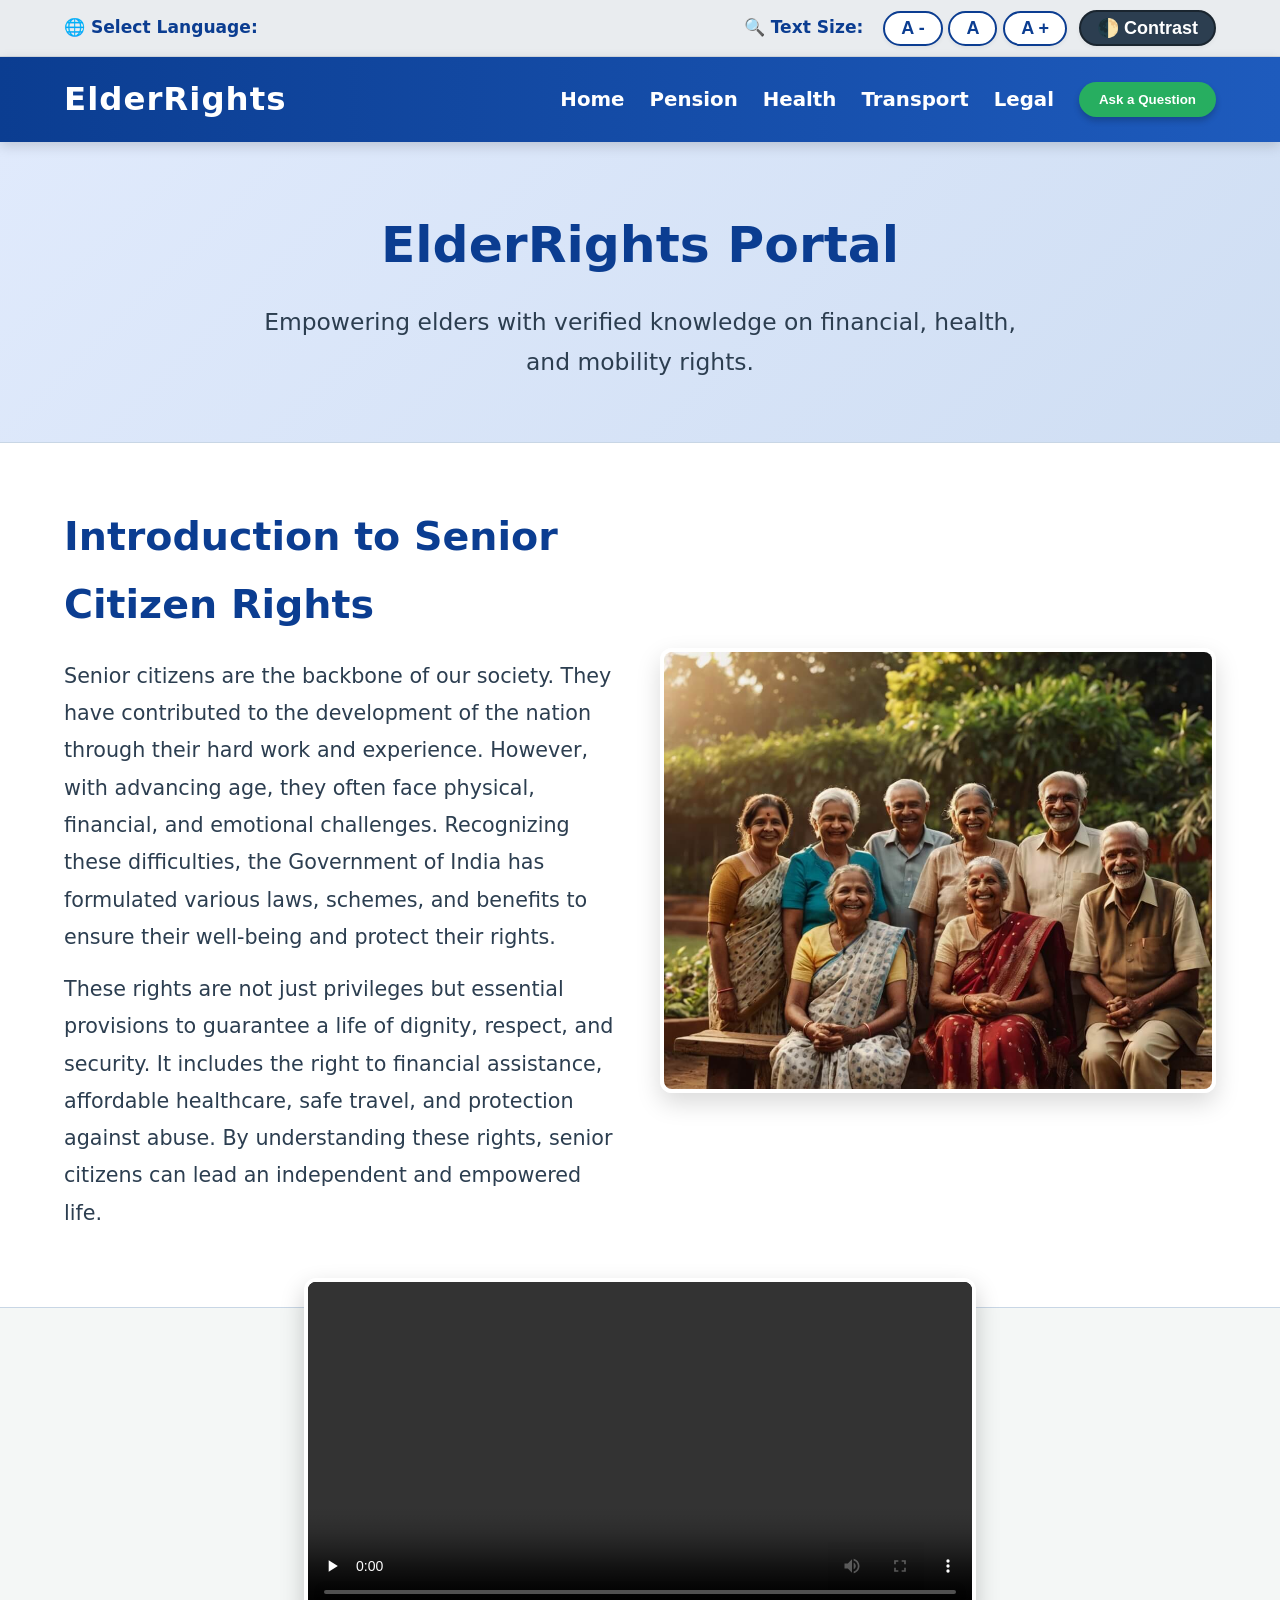
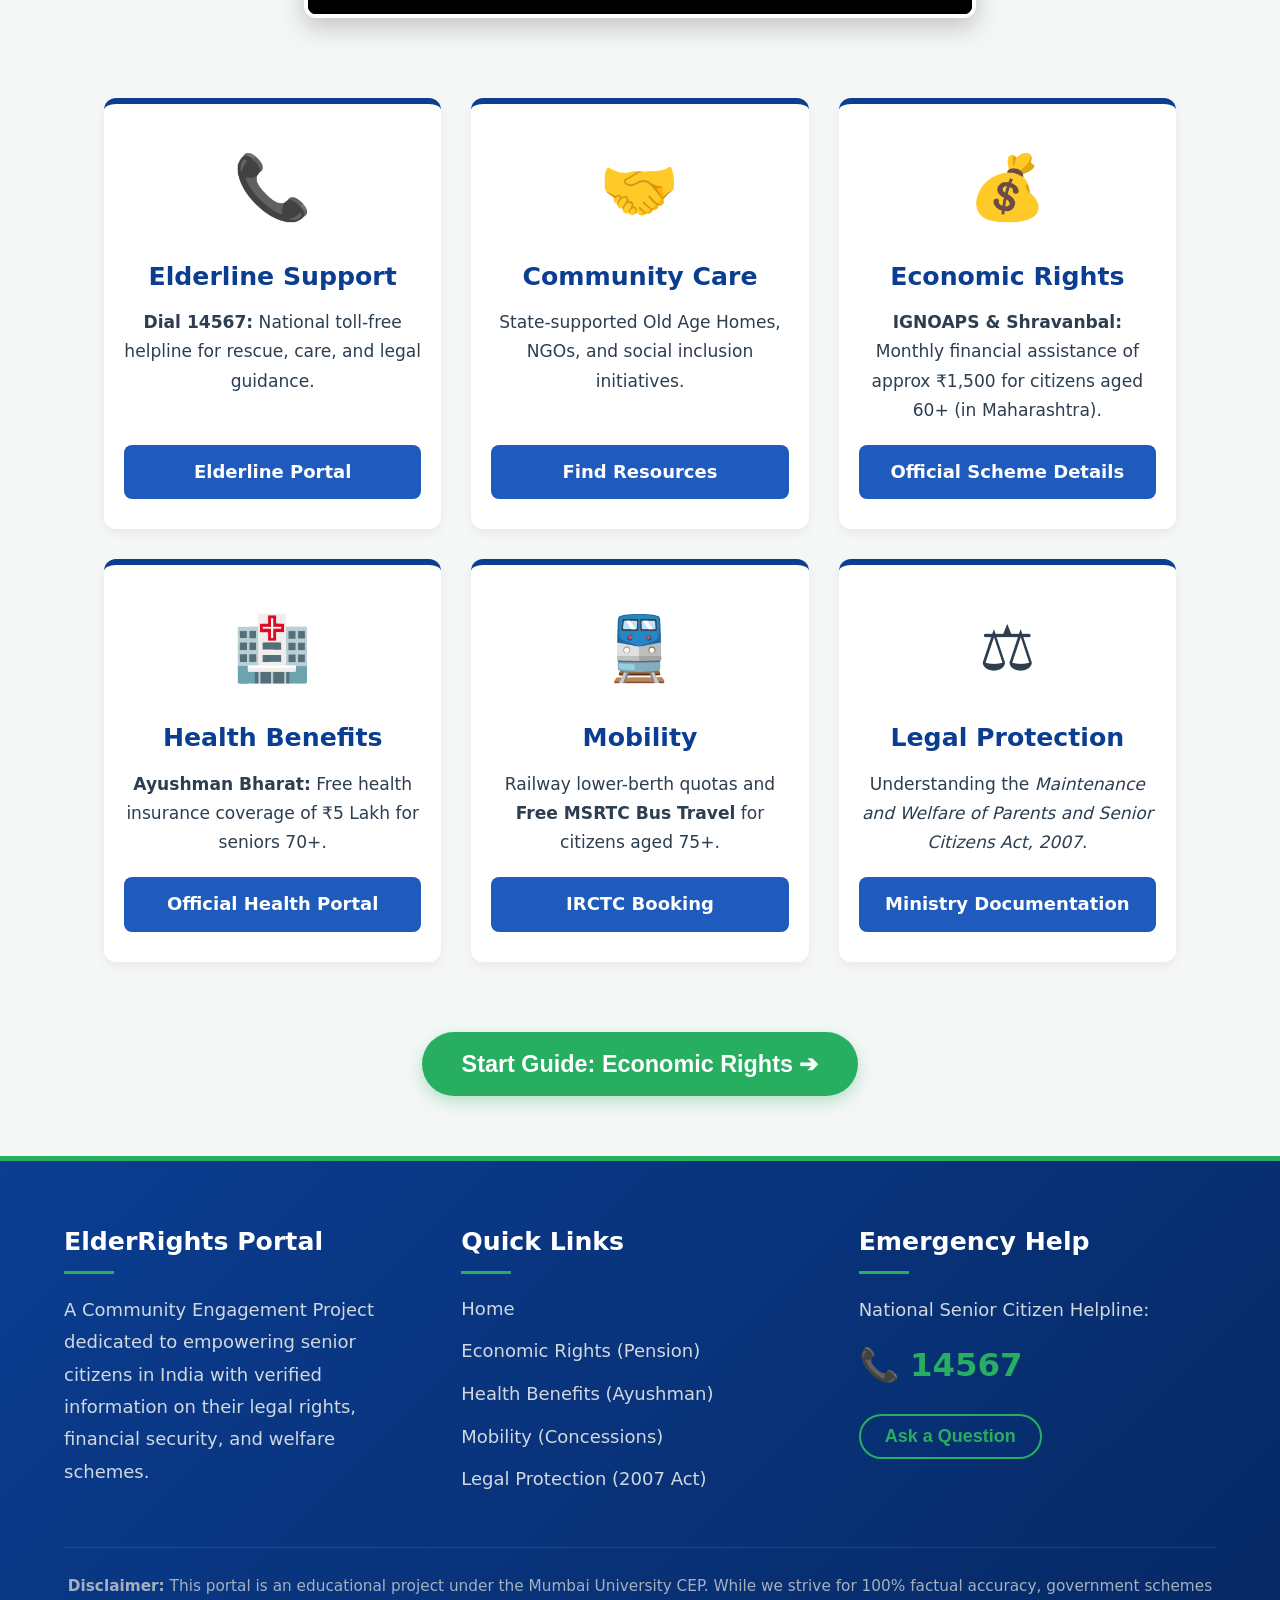
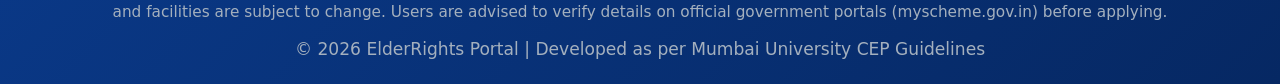
==== ElderRights_Final/index.html @ 1e06fb46 "Make the whole project netlify compatable and strategic" ====
<!doctype html>
<html lang="en">
  <head>
    <meta charset="UTF-8" />
    <meta name="viewport" content="width=device-width, initial-scale=1.0" />
    <meta http-equiv="X-UA-Compatible" content="ie=edge" />

    <title>Senior Citizen Rights Portal | Pension, Health & Mobility</title>
    <meta
      name="description"
      content="A comprehensive guide to senior citizen rights in India. Learn about IGNOAPS old age pensions, Ayushman Bharat medical benefits, and transport concessions."
    />
    <meta
      name="keywords"
      content="Senior Citizen Rights, Old Age Pension India, IGNOAPS, Ayushman Bharat seniors, Railway concession senior citizen, 2007 Maintenance Act"
    />
    <meta name="author" content="Community Engagement Project" />

    <link rel="preconnect" href="https://fonts.googleapis.com" />
    <link rel="preconnect" href="https://fonts.gstatic.com" crossorigin />
    <link
      href="https://fonts.googleapis.com/css2?family=Merriweather:wght@400;700&family=Poppins:wght@300;400;500;600;700&display=swap"
      rel="stylesheet"
    />

    <link rel="stylesheet" href="css/style.css" />
  </head>
  <body>
    <div class="utility-bar" aria-label="Accessibility Tools">
      <div class="utility-container">
        <div class="translate-wrapper">
          <span class="util-label">🌐 Select Language:</span>
          <div id="google_translate_element"></div>
        </div>

        <div class="accessibility-tools">
          <span class="util-label">🔍 Text Size:</span>
          <div class="zoom-buttons">
            <button
              class="btn-util"
              onclick="uiController.changeFontSize(-1)"
              aria-label="Zoom Out"
            >
              A -
            </button>
            <button
              class="btn-util"
              onclick="uiController.changeFontSize(0)"
              aria-label="Reset Zoom"
            >
              A
            </button>
            <button
              class="btn-util"
              onclick="uiController.changeFontSize(1)"
              aria-label="Zoom In"
            >
              A +
            </button>
          </div>
          <button
            class="btn-util btn-contrast"
            onclick="uiController.toggleHighContrast()"
            aria-label="Toggle High Contrast"
          >
            🌓 Contrast
          </button>
        </div>
      </div>
    </div>

    <nav class="main-nav">
      <div class="nav-logo">ElderRights</div>
      <ul class="nav-links">
        <li><a href="index.html">Home</a></li>
        <li><a href="pension.html">Pension</a></li>
        <li><a href="health.html">Health</a></li>
        <li><a href="transport.html">Transport</a></li>
        <li><a href="legal.html">Legal</a></li>
        <li>
          <button onclick="uiController.openModal()" class="btn-nav">
            Ask a Question
          </button>
        </li>
      </ul>
    </nav>

    <header class="hero-section">
      <div class="hero-content">
        <h1>ElderRights Portal</h1>
        <p>
          Empowering elders with verified knowledge on financial, health, and
          mobility rights.
        </p>
      </div>
    </header>

    <section class="intro-section" aria-label="Introduction">
      <div class="intro-container">
        <div class="intro-text">
          <h2>Introduction to Senior Citizen Rights</h2>
          <p>
            Senior citizens are the backbone of our society. They have
            contributed to the development of the nation through their hard work
            and experience. However, with advancing age, they often face
            physical, financial, and emotional challenges. Recognizing these
            difficulties, the Government of India has formulated various laws,
            schemes, and benefits to ensure their well-being and protect their
            rights.
          </p>
          <p>
            These rights are not just privileges but essential provisions to
            guarantee a life of dignity, respect, and security. It includes the
            right to financial assistance, affordable healthcare, safe travel,
            and protection against abuse. By understanding these rights, senior
            citizens can lead an independent and empowered life.
          </p>
        </div>
        <div class="intro-image">
          <img
            src="images/intro.jpg"
            alt="Senior Citizens Smiling"
            class="responsive-img"
          />
        </div>
      </div>
    </section>

    <section class="video-guide" aria-label="Video Introduction">
      <video class="video-player" width="100%" controls preload="none">
        <source src="videos/Senior_Citizen_s_Guide.mp4" type="video/mp4" />
        <p>
          Your browser does not support the video player.
          <a href="videos/Senior_Citizen_s_Guide.mp4" target="_blank"
            >Click here to view.</a
          >
        </p>
      </video>
    </section>

    <main class="grid-container" id="main-content">
      <article class="card module-helpline">
        <div class="card-icon">📞</div>
        <h2>Elderline Support</h2>
        <p>
          <strong>Dial 14567:</strong> National toll-free helpline for rescue,
          care, and legal guidance.
        </p>
        <a
          href="https://elderline.dosje.gov.in/"
          target="_blank"
          rel="noopener noreferrer"
          class="btn-external"
          >Elderline Portal</a
        >
      </article>

      <article class="card module-community">
        <div class="card-icon">🤝</div>
        <h2>Community Care</h2>
        <p>
          State-supported Old Age Homes, NGOs, and social inclusion initiatives.
        </p>
        <a
          href="https://socialjustice.gov.in/"
          target="_blank"
          rel="noopener noreferrer"
          class="btn-external"
          >Find Resources</a
        >
      </article>

      <article class="card module-pension">
        <div class="card-icon">💰</div>
        <h2>Economic Rights</h2>
        <p>
          <strong>IGNOAPS & Shravanbal:</strong> Monthly financial assistance of
          approx ₹1,500 for citizens aged 60+ (in Maharashtra).
        </p>
        <a
          href="https://www.myscheme.gov.in/schemes/ignoaps"
          target="_blank"
          rel="noopener noreferrer"
          class="btn-external"
          >Official Scheme Details</a
        >
      </article>

      <article class="card module-health">
        <div class="card-icon">🏥</div>
        <h2>Health Benefits</h2>
        <p>
          <strong>Ayushman Bharat:</strong> Free health insurance coverage of ₹5
          Lakh for seniors 70+.
        </p>
        <a
          href="https://www.myscheme.gov.in/schemes/ab-pmjay"
          target="_blank"
          rel="noopener noreferrer"
          class="btn-external"
          >Official Health Portal</a
        >
      </article>

      <article class="card module-transport">
        <div class="card-icon">🚆</div>
        <h2>Mobility</h2>
        <p>
          Railway lower-berth quotas and
          <strong>Free MSRTC Bus Travel</strong> for citizens aged 75+.
        </p>
        <a
          href="https://www.irctc.co.in/"
          target="_blank"
          rel="noopener noreferrer"
          class="btn-external"
          >IRCTC Booking</a
        >
      </article>

      <article class="card module-legal">
        <div class="card-icon">⚖️</div>
        <h2>Legal Protection</h2>
        <p>
          Understanding the
          <em
            >Maintenance and Welfare of Parents and Senior Citizens Act,
            2007</em
          >.
        </p>
        <a
          href="https://socialjustice.gov.in/common/76669"
          target="_blank"
          rel="noopener noreferrer"
          class="btn-external"
          >Ministry Documentation</a
        >
      </article>
    </main>

    <div class="page-flow-nav">
      <button class="btn-next" onclick="location.href = 'pension.html'">
        Start Guide: Economic Rights ➔
      </button>
    </div>

    <div id="feedbackModal" class="modal-overlay" aria-hidden="true">
      <div class="modal-content" style="text-align: center; padding: 40px 20px;">
        <span class="close-btn" onclick="uiController.closeModal()">&times;</span>
        
        <div style="font-size: 3rem; margin-bottom: 20px;">📝</div>
        <h2 style="color: var(--primary-color);">Community Survey & Feedback</h2>
        <p style="margin-bottom: 30px; font-size: 1.1rem; color: #555;">
            To better understand the needs of our elders, we have created an official community survey. 
            Please click the button below to share your thoughts or ask a question.
        </p>
        
        <a href="https://docs.google.com/forms/d/e/1FAIpQLSer8U01h0qXJmCHxvYrnHSfbm_OJPnxm2AyUxXi0PW23bNjOA/viewform?usp=publish-editor" target="_blank" rel="noopener noreferrer" class="btn-next" style="display: inline-block; text-decoration: none; box-shadow: 0 8px 20px rgba(39, 174, 96, 0.4);">
            Open Official Survey Form ➔
        </a>
        
        <p style="margin-top: 25px; font-size: 0.9rem; color: #888;">
            <em>Note: This secure form will open safely in a new tab.</em>
        </p>
      </div>
    </div>

    <footer class="site-footer">
      <div class="footer-content">
        <div class="footer-section about">
          <h3>ElderRights Portal</h3>
          <p>
            A Community Engagement Project dedicated to empowering senior
            citizens in India with verified information on their legal rights,
            financial security, and welfare schemes.
          </p>
        </div>

        <div class="footer-section links">
          <h3>Quick Links</h3>
          <ul>
            <li><a href="index.html">Home</a></li>
            <li><a href="pension.html">Economic Rights (Pension)</a></li>
            <li><a href="health.html">Health Benefits (Ayushman)</a></li>
            <li><a href="transport.html">Mobility (Concessions)</a></li>
            <li><a href="legal.html">Legal Protection (2007 Act)</a></li>
          </ul>
        </div>

        <div class="footer-section contact">
          <h3>Emergency Help</h3>
          <p>
            National Senior Citizen Helpline:<br />
            <strong
              ><a
                href="tel:14567"
                class="helpline-link"
                aria-label="Call National Helpline 14567"
                >📞 14567</a
              ></strong
            >
          </p>
          <button onclick="uiController.openModal()" class="btn-footer-nav">
            Ask a Question
          </button>
        </div>
      </div>

      <div class="footer-bottom">
        <p style="font-size: 0.85rem; margin-bottom: 10px; color: #a4b0be">
          <strong>Disclaimer:</strong> This portal is an educational project
          under the Mumbai University CEP. While we strive for 100% factual
          accuracy, government schemes and facilities are subject to change.
          Users are advised to verify details on official government portals
          (myscheme.gov.in) before applying.
        </p>
        <p>
          &copy; 2026 ElderRights Portal | Developed as per Mumbai University
          CEP Guidelines
        </p>
      </div>
    </footer>

    <script type="text/javascript">
      function googleTranslateElementInit() {
        new google.translate.TranslateElement(
          {
            pageLanguage: "en",
            includedLanguages:
              "en,hi,bn,te,mr,ta,ur,gu,kn,ml,pa,as,or,sa,mai,sd,ne,doi,gom,mni",
            layout: google.translate.TranslateElement.InlineLayout.SIMPLE,
          },
          "google_translate_element",
        );
      }
    </script>
    <script
      type="text/javascript"
      src="https://translate.google.com/translate_a/element.js?cb=googleTranslateElementInit"
      defer
    ></script>

    <script src="js/script.js"></script>
  </body>
</html>
---- ElderRights_Final/css/style.css ----
/* =====================================================================
   1. CSS VARIABLES (Premium & Accessible Theme)
   ===================================================================== */
:root {
    --primary-color: #0b3d91; /* Richer, deeper Navy Blue for a grand feel */
    --primary-light: #1e5bbd; /* Lighter accent for gradients */
    --secondary-color: #f4f7f6; /* Soft cream/gray background to reduce eye strain */
    --text-color: #2c3e50;
    --card-bg: #ffffff;
    --btn-bg: #27ae60; /* Premium vibrant green */
    --btn-text: #ffffff;
    --border-radius: 12px; /* Softer, friendlier corners */
    --base-font-size: 18px; 
    --transition-speed: 0.3s;
}

/* High Contrast Mode Variables */
[data-theme="high-contrast"] {
    --primary-color: #000000;
    --primary-light: #222222;
    --secondary-color: #000000;
    --text-color: #ffff00;
    --card-bg: #111111;
    --btn-bg: #ffff00;
    --btn-text: #000000;
}




/* =====================================================================
   STRICT HIGH CONTRAST MODE OVERRIDES (Bug-Free)
   ===================================================================== */
[data-theme="high-contrast"] {
    --primary-color: #000000 !important;
    --primary-light: #111111 !important;
    --secondary-color: #000000 !important;
    --text-color: #ffff00 !important; /* Pure Yellow */
    --card-bg: #111111 !important;
    --btn-bg: #ffff00 !important; /* Pure Yellow Background for Buttons */
    --btn-text: #000000 !important; /* Pure Black Text for Buttons */
}

/* 1. Force the main body and layout containers to Black */
[data-theme="high-contrast"] body,
[data-theme="high-contrast"] .site-footer,
[data-theme="high-contrast"] .main-nav,
[data-theme="high-contrast"] .hero-section,
[data-theme="high-contrast"] .utility-bar,
[data-theme="high-contrast"] .card,
[data-theme="high-contrast"] .modal-content {
    background: #000000 !important;
    background-color: #000000 !important;
    border-color: var(--text-color) !important;
}

/* 2. Intelligently target text elements to turn Yellow (Without touching buttons) */
[data-theme="high-contrast"] h1,
[data-theme="high-contrast"] h2,
[data-theme="high-contrast"] h3,
[data-theme="high-contrast"] p,
[data-theme="high-contrast"] li,
[data-theme="high-contrast"] span:not(.close-btn),
[data-theme="high-contrast"] label,
[data-theme="high-contrast"] .nav-logo,
[data-theme="high-contrast"] a:not([class*="btn"]) {
    color: var(--text-color) !important;
}

/* 3. Force inputs and forms to comply */
[data-theme="high-contrast"] input,
[data-theme="high-contrast"] select,
[data-theme="high-contrast"] textarea {
    background-color: #000000 !important;
    color: var(--text-color) !important;
    border: 1px solid var(--text-color) !important;
}

/* 4. PROTECT THE BRIGHT SIDE: Buttons must be Yellow with BLACK text */
[data-theme="high-contrast"] button,
[data-theme="high-contrast"] .btn-external,
[data-theme="high-contrast"] .btn-submit,
[data-theme="high-contrast"] .btn-next,
[data-theme="high-contrast"] .btn-nav,
[data-theme="high-contrast"] .btn-util,
[data-theme="high-contrast"] .btn-footer-nav {
    background: var(--btn-bg) !important;
    background-color: var(--btn-bg) !important;
    color: var(--btn-text) !important; /* Forces Black Text */
    border: 2px solid var(--btn-bg) !important;
    font-weight: 900 !important;
}

/* 5. Ultimate safeguard: Any text sitting inside a button is forced to Black */
[data-theme="high-contrast"] button *,
[data-theme="high-contrast"] [class*="btn"] * {
    color: var(--btn-text) !important;
}

/* =====================================================================
   2. GLOBAL RESET & TYPOGRAPHY
   ===================================================================== */
* {
    margin: 0;
    padding: 0;
    box-sizing: border-box;
}

html {
    scroll-behavior: smooth; /* Smooth scrolling for anchor links */
}

body {
    font-family: 'Segoe UI', system-ui, -apple-system, sans-serif;
    font-size: var(--base-font-size);
    background-color: var(--secondary-color);
    color: var(--text-color);
    line-height: 1.7;
    transition: background-color var(--transition-speed), color var(--transition-speed);
}

/* =====================================================================
   3. UTILITY & ACCESSIBILITY BAR
   ===================================================================== */
.utility-bar {
    background-color: #e9ecef;
    border-bottom: 1px solid #d1d8e0;
    padding: 10px 5%;
}

.utility-container {
    max-width: 1200px;
    margin: 0 auto;
    display: flex;
    justify-content: space-between;
    align-items: center;
    flex-wrap: wrap;
    gap: 15px;
}

.util-label {
    font-size: 0.95rem;
    font-weight: 600;
    color: var(--primary-color);
    margin-right: 8px;
}

.translate-wrapper, .accessibility-tools {
    display: flex;
    align-items: center;
    gap: 12px;
}

/* Beautiful Pill Buttons */
.btn-util {
    background: white;
    border: 2px solid var(--primary-color);
    color: var(--primary-color);
    padding: 5px 16px;
    border-radius: 50px; 
    cursor: pointer;
    font-weight: 700;
    font-size: 1rem;
    transition: all var(--transition-speed) ease;
    box-shadow: 0 2px 4px rgba(0,0,0,0.05);
}

.btn-util:hover {
    background-color: var(--primary-color);
    color: white;
    transform: translateY(-2px);
    box-shadow: 0 4px 8px rgba(0,0,0,0.15);
}

.btn-contrast {
    background-color: #2c3e50;
    color: #fff;
    border-color: #1a252f;
}

.btn-contrast:hover { background-color: #000; }

/* Google Translate UI Fix */
#google_translate_element select {
    padding: 5px;
    border-radius: 6px;
    border: 1px solid var(--primary-color);
    font-size: 0.9rem;
    outline: none;
}

/* =====================================================================
   4. NAVIGATION BAR (Grand & Sticky)
   ===================================================================== */
.main-nav {
    background: linear-gradient(90deg, var(--primary-color) 0%, var(--primary-light) 100%);
    color: white;
    display: flex;
    justify-content: space-between;
    align-items: center;
    padding: 15px 5%;
    position: sticky;
    top: 0;
    z-index: 100;
    box-shadow: 0 4px 12px rgba(0,0,0,0.15);
}

.nav-logo { 
    font-size: 1.8rem; 
    font-weight: 800; 
    letter-spacing: 1px;
}

.nav-links { 
    list-style: none; 
    display: flex; 
    gap: 25px; 
    align-items: center; 
}

.nav-links a { 
    color: white; 
    text-decoration: none; 
    font-weight: 600; 
    font-size: 1.1rem; 
    transition: opacity var(--transition-speed);
}

.nav-links a:hover { opacity: 0.8; }

.btn-nav {
    background-color: var(--btn-bg);
    color: var(--btn-text);
    border: none;
    padding: 10px 20px;
    border-radius: 50px;
    cursor: pointer;
    font-weight: bold;
    box-shadow: 0 4px 6px rgba(0,0,0,0.2);
    transition: transform var(--transition-speed);
}

.btn-nav:hover { transform: scale(1.05); }

/* =====================================================================
   5. HERO SECTION (The "Grand" Welcome)
   ===================================================================== */
.hero-section {
    background: linear-gradient(135deg, #e0eafc 0%, #cfdef3 100%);
    padding: 60px 5%;
    text-align: center;
    border-bottom: 1px solid #c8d6e5;
}

[data-theme="high-contrast"] .hero-section {
    background: #000;
    border-bottom: 2px solid #fff;
}

.hero-content h1 {
    font-size: 2.8rem;
    color: var(--primary-color);
    margin-bottom: 15px;
    font-weight: 800;
}

.hero-content p {
    font-size: 1.3rem;
    max-width: 800px;
    margin: 0 auto;
    color: var(--text-color);
}

/* =====================================================================
   6. GRID LAYOUT & BEAUTIFUL CARDS
   ===================================================================== */
.grid-container {
    display: grid;
    /* Forces exactly 3 equal columns on large screens for perfect 6-card symmetry */
    grid-template-columns: repeat(3, 1fr); 
    gap: 30px;
    padding: 50px 5%;
    max-width: 1200px;
    margin: 0 auto;
}

.card {
    background: var(--card-bg);
    border-radius: var(--border-radius);
    padding: 30px 20px;
    text-align: center;
    box-shadow: 0 4px 10px rgba(0,0,0,0.06);
    border-top: 6px solid var(--primary-color);
    transition: transform var(--transition-speed) ease, box-shadow var(--transition-speed) ease;
    display: flex;
    flex-direction: column;
    justify-content: space-between;
    height: 100%;
}

.card:hover {
    transform: translateY(-8px);
    box-shadow: 0 12px 20px rgba(0,0,0,0.12);
}

.card-icon { font-size: 3.5rem; margin-bottom: 15px; }
.card h2 { margin-bottom: 10px; font-size: 1.4rem; color: var(--primary-color); }
.card p { margin-bottom: 20px; flex-grow: 1; font-size: 0.95rem; }

.btn-external {
    display: inline-block;
    padding: 12px 20px;
    background-color: var(--primary-light);
    color: var(--btn-text); /* Now inherits properly for dark mode */
    text-decoration: none;
    border-radius: 8px;
    font-weight: bold;
    transition: background-color var(--transition-speed);
    width: 100%;
}

.btn-external:hover { background-color: var(--primary-color); }
/* =====================================================================
   7. MEDIA SECTION & PAGE FLOW
   ===================================================================== */
.video-guide {
    max-width: 800px;
    margin: -30px auto 20px auto; /* Pulls video slightly into hero section */
    padding: 0 5%;
    position: relative;
    z-index: 10;
}

.video-player {
    width: 100%;
    border-radius: var(--border-radius);
    box-shadow: 0 10px 25px rgba(0,0,0,0.2);
    background: #000;
    border: 4px solid white;
}

.page-flow-nav { text-align: center; margin: 20px 0 60px 0; }

.btn-next {
    background-color: var(--btn-bg);
    color: white;
    font-size: 1.3rem;
    font-weight: 800;
    padding: 18px 40px;
    border: none;
    border-radius: 50px;
    cursor: pointer;
    box-shadow: 0 6px 15px rgba(39, 174, 96, 0.3);
    transition: all var(--transition-speed);
}

.btn-next:hover {
    transform: translateY(-3px) scale(1.02);
    box-shadow: 0 10px 20px rgba(39, 174, 96, 0.4);
}

/* =====================================================================
   8. MODAL (POPUP FORM)
   ===================================================================== */
.modal-overlay {
    display: none; 
    position: fixed;
    top: 0; left: 0; width: 100%; height: 100%;
    background-color: rgba(0,0,0,0.6);
    -webkit-backdrop-filter: blur(4px); /* Premium glass effect - Safari support */
    backdrop-filter: blur(4px); /* Premium glass effect */
    z-index: 1000;
    justify-content: center;
    align-items: center;
}

.modal-content {
    background-color: var(--card-bg);
    padding: 40px;
    border-radius: var(--border-radius);
    width: 90%;
    max-width: 500px;
    position: relative;
    box-shadow: 0 20px 40px rgba(0,0,0,0.3);
    border: 1px solid rgba(0,0,0,0.1);
}

.modal-content h2 { margin-bottom: 20px; color: var(--primary-color); }

.close-btn {
    position: absolute;
    top: 15px; right: 25px;
    font-size: 2.5rem;
    cursor: pointer;
    color: #e74c3c;
    line-height: 1;
    transition: transform 0.2s;
}

.close-btn:hover { transform: scale(1.2); }

form { display: flex; flex-direction: column; gap: 15px; }
label { font-weight: bold; color: var(--text-color); }

input, select, textarea {
    padding: 12px;
    font-size: 1rem;
    border: 1px solid #bdc3c7;
    border-radius: 8px;
    width: 100%;
    transition: border-color var(--transition-speed);
    font-family: inherit;
}

input:focus, select:focus, textarea:focus {
    border-color: var(--primary-color);
    outline: none;
    box-shadow: 0 0 0 3px rgba(11, 61, 145, 0.1);
}

.btn-submit {
    background-color: var(--primary-color);
    color: #fff;
    padding: 14px;
    border: none;
    border-radius: 8px;
    font-size: 1.1rem;
    font-weight: bold;
    cursor: pointer;
    transition: background-color var(--transition-speed);
}

.btn-submit:hover { background-color: var(--primary-light); }

#formStatus { margin-top: 15px; font-weight: bold; text-align: center; }
.status-success { color: #27ae60; }
.status-error { color: #e74c3c; }

/* =====================================================================
   9. DEEP MOBILE RESPONSIVENESS (All Screen Sizes)
   ===================================================================== */
/* Standard Tablets */
@media (max-width: 1024px) {
    .grid-container {
        grid-template-columns: repeat(2, 1fr); /* 2 columns for tablets */
    }
}

@media (max-width: 768px) {
    /* Sleek Mobile Utility Bar */
    .utility-container { 
        flex-direction: column; 
        gap: 12px; 
    }
    .translate-wrapper, .accessibility-tools { 
        width: 100%; 
        justify-content: center; 
    }
    
    .main-nav { flex-direction: column; gap: 15px; }
    .nav-links { flex-wrap: wrap; justify-content: center; gap: 15px; }
    
    .hero-content h1 { font-size: 2.2rem; }
    .hero-content p { font-size: 1.1rem; }
    .video-guide { margin-top: 20px; }
    .btn-next { width: 100%; }
}

/* Old, Small Phones (e.g., iPhone SE) */
@media (max-width: 600px) {
    .grid-container {
        grid-template-columns: 1fr; /* 1 column for phones */
        padding: 30px 5%;
        gap: 20px;
    }

    /* THE UTILITY BAR FIX: Hides text, keeps buttons horizontal */
    .util-label { display: none; } /* Removes clutter! */
    
    .accessibility-tools { 
        flex-direction: row; /* Forces them to stay side-by-side */
        justify-content: center;
        flex-wrap: wrap;
        gap: 10px;
    }

    .zoom-buttons {
        display: flex;
        gap: 8px;
    }

    .btn-util {
        padding: 8px 16px; /* Larger tap targets for fingers */
        font-size: 0.95rem; 
    }

    .nav-logo { font-size: 1.5rem; }
    .nav-links a { font-size: 1rem; }
    
    .hero-content h1 { font-size: 1.8rem; }
    .card { padding: 20px 15px; }
    .card-icon { font-size: 2.8rem; }
    .card h2 { font-size: 1.25rem; }
    
    .btn-next { font-size: 1.1rem; padding: 15px 20px; }
    .site-footer { padding: 30px 5% 15px; }
    .helpline-link { font-size: 1.5rem; }
}
/* =====================================================================
   10. GRAND FOOTER
   ===================================================================== */
.site-footer {
    background: linear-gradient(135deg, var(--primary-color) 0%, #062863 100%);
    color: #ffffff;
    padding: 60px 5% 20px;
    margin-top: 60px;
    border-top: 5px solid var(--btn-bg); /* Premium green accent line */
}

[data-theme="high-contrast"] .site-footer {
    background: #000000;
    border-top: 5px solid #ffff00;
}

.footer-content {
    max-width: 1200px;
    margin: 0 auto;
    display: grid;
    grid-template-columns: repeat(auto-fit, minmax(250px, 1fr));
    gap: 40px;
    margin-bottom: 40px;
}

.footer-section h3 {
    color: #ffffff;
    font-size: 1.4rem;
    margin-bottom: 20px;
    position: relative;
    padding-bottom: 10px;
}

/* Beautiful underline effect for footer headings */
.footer-section h3::after {
    content: '';
    position: absolute;
    left: 0;
    bottom: 0;
    width: 50px;
    height: 3px;
    background-color: var(--btn-bg);
}

.footer-section p {
    color: #d1d8e0;
    line-height: 1.8;
}

.footer-section.links ul {
    list-style: none;
}

.footer-section.links li {
    margin-bottom: 12px;
}

.footer-section.links a {
    color: #d1d8e0;
    text-decoration: none;
    transition: color var(--transition-speed), padding-left var(--transition-speed);
    display: inline-block;
}

/* Elegant slide-right effect on hover */
.footer-section.links a:hover {
    color: var(--btn-bg);
    padding-left: 8px; 
}

.helpline-link {
    color: var(--btn-bg);
    font-size: 1.8rem;
    text-decoration: none;
    display: inline-block;
    margin-top: 10px;
    transition: transform var(--transition-speed);
}

.helpline-link:hover {
    transform: scale(1.1);
}

.btn-footer-nav {
    background-color: transparent;
    color: var(--btn-bg);
    border: 2px solid var(--btn-bg);
    padding: 10px 24px;
    border-radius: 50px;
    cursor: pointer;
    font-weight: bold;
    font-size: 1rem;
    margin-top: 20px;
    transition: all var(--transition-speed);
}

.btn-footer-nav:hover {
    background-color: var(--btn-bg);
    color: #ffffff;
    box-shadow: 0 4px 10px rgba(39, 174, 96, 0.4);
}

.footer-bottom {
    text-align: center;
    padding-top: 25px;
    border-top: 1px solid rgba(255, 255, 255, 0.1);
    color: #a4b0be;
    font-size: 0.95rem;
}

/* Mobile adjustments for the footer */
@media (max-width: 768px) {
    .site-footer {
        padding: 40px 5% 20px;
    }
    .footer-section {
        text-align: center;
    }
    .footer-section h3::after {
        left: 50%;
        transform: translateX(-50%);
    }
    .footer-section.links a:hover {
        padding-left: 0;
        transform: scale(1.05); /* Change slide to scale for mobile touch */
    }
}

/* =====================================================================
   11. SYSTEM BUG FIXES & OVERRIDES
   ===================================================================== */

/* FIX: Prevent Google Translate from pushing the website down */
body {
    top: 0 !important;
}

/* FIX: Hide the ugly Google Translate top bar frame completely */
.skiptranslate iframe {
    display: none !important;
    visibility: hidden !important;
}

/* FIX: Hide the "Powered by Google" text to keep the utility bar clean */
.goog-logo-link {
    display: none !important;
}
.goog-te-gadget {
    color: transparent !important;
    font-size: 0px !important;
}

/* FIX: Ensure the dropdown text matches your website theme */
.goog-te-gadget .goog-te-combo {
    color: var(--primary-color) !important;
    font-family: inherit !important;
    font-weight: bold;
    font-size: 14px !important;
    margin: 0;
    padding: 5px;
    border-radius: 6px;
    border: 2px solid var(--primary-color);
}

/* High Contrast override for the translate dropdown */
[data-theme="high-contrast"] .goog-te-gadget .goog-te-combo {
    background-color: #000 !important;
    color: #ff0 !important;
    border: 2px solid #ff0 !important;
}

/* =====================================================================
   12. INNER PAGE STYLES (Article Layouts)
   ===================================================================== */
.page-header {
    background: linear-gradient(135deg, var(--primary-color) 0%, #0a2d6b 100%);
    color: white;
    padding: 60px 5%;
    text-align: center;
    border-bottom: 5px solid var(--btn-bg);
}

.page-header h1 {
    font-size: 2.5rem;
    margin-bottom: 10px;
}

.article-container {
    max-width: 1000px;
    margin: 40px auto;
    padding: 0 5%;
    display: flex;
    flex-direction: column;
    gap: 30px;
}

.article-card {
    background: var(--card-bg);
    border-radius: var(--border-radius);
    padding: 40px;
    box-shadow: 0 4px 15px rgba(0,0,0,0.05);
    border-left: 6px solid var(--primary-color);
}

.article-card h2 {
    color: var(--primary-color);
    font-size: 1.8rem;
    margin-bottom: 20px;
    border-bottom: 2px solid #eee;
    padding-bottom: 10px;
}

.article-card p {
    font-size: 1.1rem;
    margin-bottom: 15px;
}

.article-list {
    list-style-type: none;
    padding-left: 0;
}

.article-list li {
    font-size: 1.1rem;
    margin-bottom: 15px;
    padding-left: 30px;
    position: relative;
}

.article-list li::before {
    content: '✅';
    position: absolute;
    left: 0;
    top: 0;
}

.document-list li::before {
    content: '📄';
}

/* Ensure High Contrast overrides apply to the new inner page elements */
[data-theme="high-contrast"] .page-header { background: #000 !important; border-bottom: 5px solid #ff0 !important; }
[data-theme="high-contrast"] .article-card { background: #111 !important; border-color: #ff0 !important; }
[data-theme="high-contrast"] .article-card h2 { border-color: #333 !important; }


/* =====================================================================
   13. INTRODUCTION & IMAGE STYLING
   ===================================================================== */
.intro-section {
    background: var(--card-bg);
    padding: 60px 5%;
    border-bottom: 1px solid #c8d6e5;
}

/* High Contrast Override for Intro Section */
[data-theme="high-contrast"] .intro-section {
    background: #000 !important;
    border-bottom: 2px solid #ff0 !important;
}

.intro-container {
    max-width: 1200px;
    margin: 0 auto;
    display: flex;
    align-items: center;
    gap: 40px;
}

.intro-text { flex: 1; }

.intro-text h2 {
    color: var(--primary-color);
    font-size: 2.2rem;
    margin-bottom: 20px;
}

.intro-text p {
    font-size: 1.15rem;
    margin-bottom: 15px;
    line-height: 1.8;
}

.intro-image {
    flex: 1;
    text-align: center;
}

/* Global Image Styling - Keeps them beautiful and responsive */
.responsive-img {
    max-width: 100%;
    height: auto;
    border-radius: var(--border-radius);
    box-shadow: 0 10px 25px rgba(0,0,0,0.15);
    border: 4px solid var(--card-bg);
    object-fit: cover;
}

[data-theme="high-contrast"] .responsive-img {
    border-color: var(--text-color) !important;
}

/* Mobile responsive for intro */
@media (max-width: 768px) {
    .intro-container {
        flex-direction: column-reverse; /* Puts image above text on phones */
    }
}

/* =====================================================================
   14. MINIMALIST AUTOMATIC SLIDESHOW (Geo-Tag Safe)
   ===================================================================== */
.community-slideshow-section {
    padding: 60px 0;
    background-color: var(--secondary-color);
    text-align: center;
    border-top: 2px solid #e1e8ed;
}

.community-slideshow-section .gallery-header h2 {
    color: var(--primary-color);
    font-size: 2.2rem;
    margin-bottom: 30px;
}

.slideshow-container {
    max-width: 800px; /* Keeps it minimal and focused */
    margin: 0 auto;
    position: relative;
    border-radius: var(--border-radius);
    overflow: hidden;
    background-color: #000000; /* Dark backdrop for vertical mobile photos */
    box-shadow: 0 10px 30px rgba(0,0,0,0.15);
    height: 500px; /* Fixed height for consistency */
}

.slide {
    display: none; /* Hidden by default, JS will animate them */
    width: 100%;
    height: 100%;
}

/* GEO-TAG SAFE: contain prevents any cropping */
.slide img {
    width: 100%;
    height: 100%;
    object-fit: contain; 
    display: block;
}

/* Elegant Fading Animation */
.fade {
    animation-name: fadeAnim;
    animation-duration: 1.5s; /* Smooth transition speed */
}

@keyframes fadeAnim {
    from { opacity: 0.2 }
    to { opacity: 1 }
}

/* Mobile Adjustments */
@media (max-width: 768px) {
    .slideshow-container {
        height: 400px; /* Slightly shorter on mobile screens */
        max-width: 90%;
    }
}

/* High Contrast Override */
[data-theme="high-contrast"] .community-slideshow-section { background: #000; border-top: 2px solid #ff0; }
[data-theme="high-contrast"] .slideshow-container { border: 2px solid #ff0; }
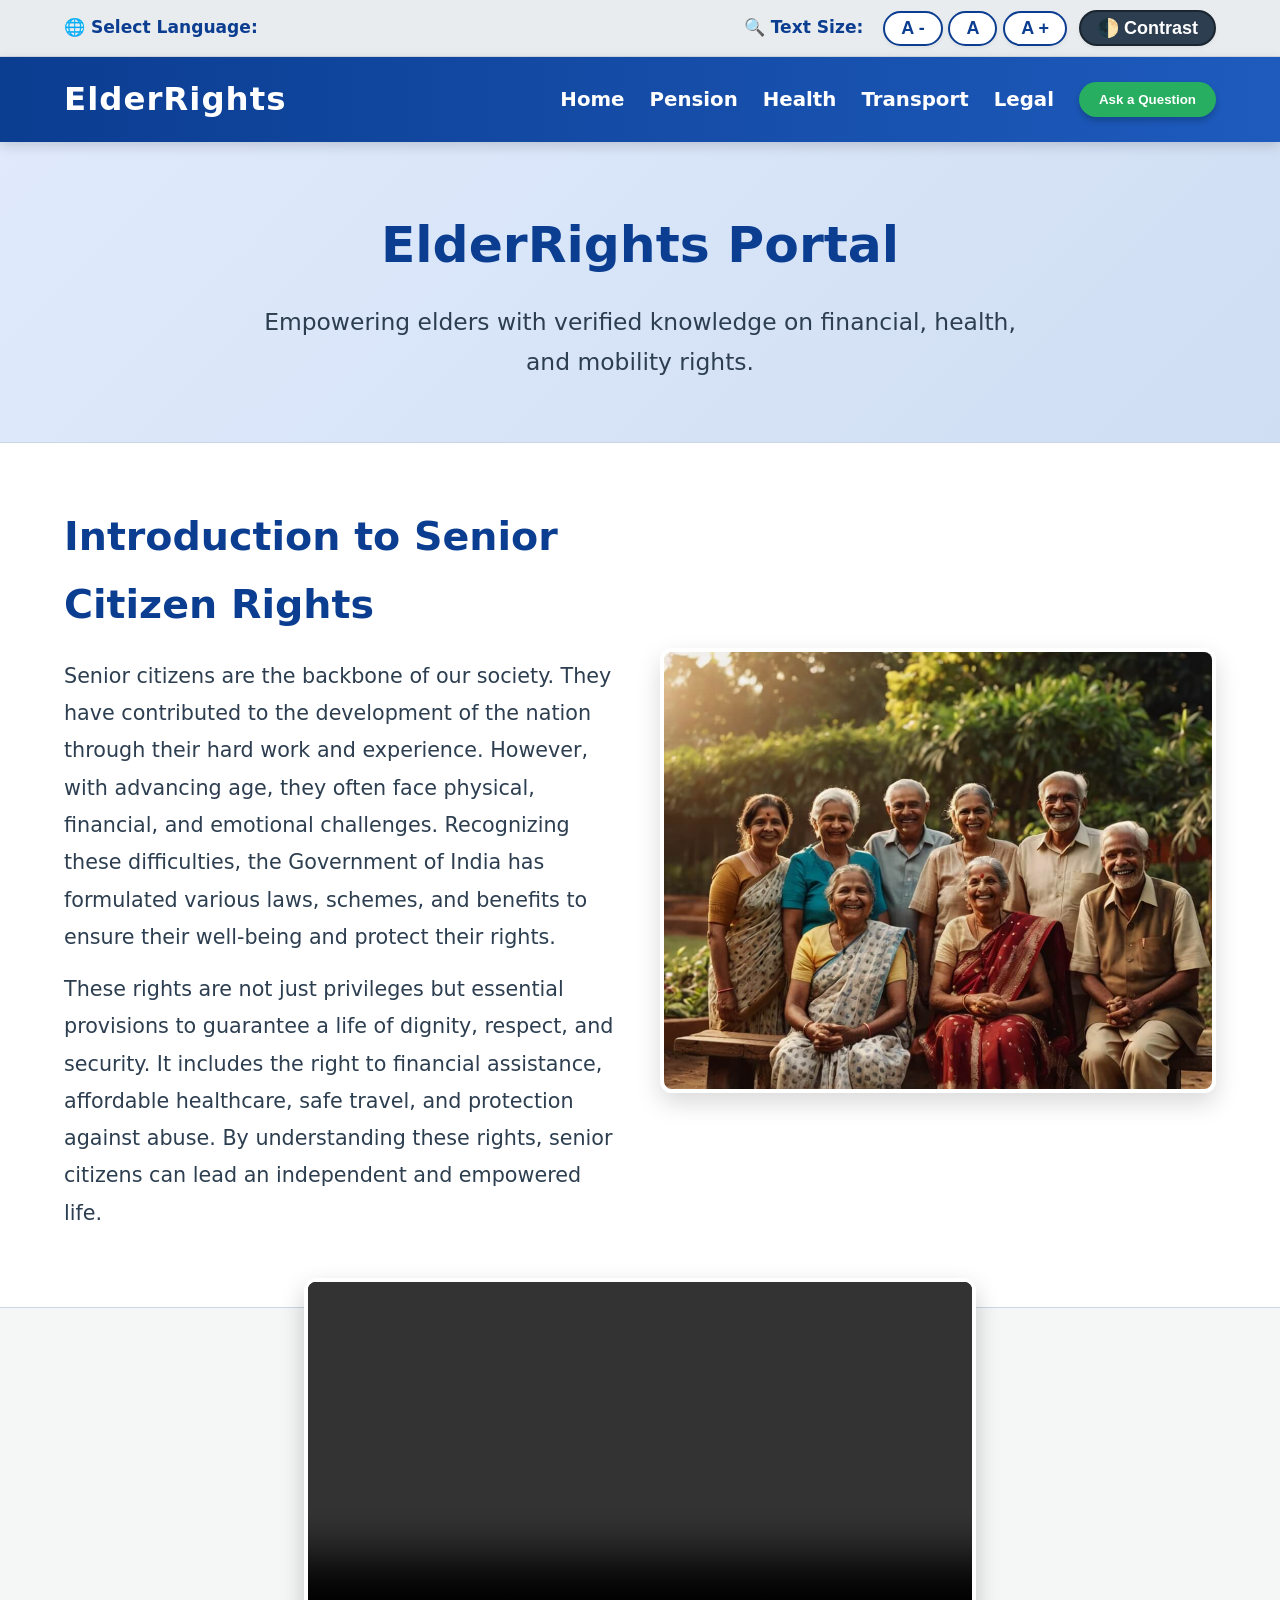
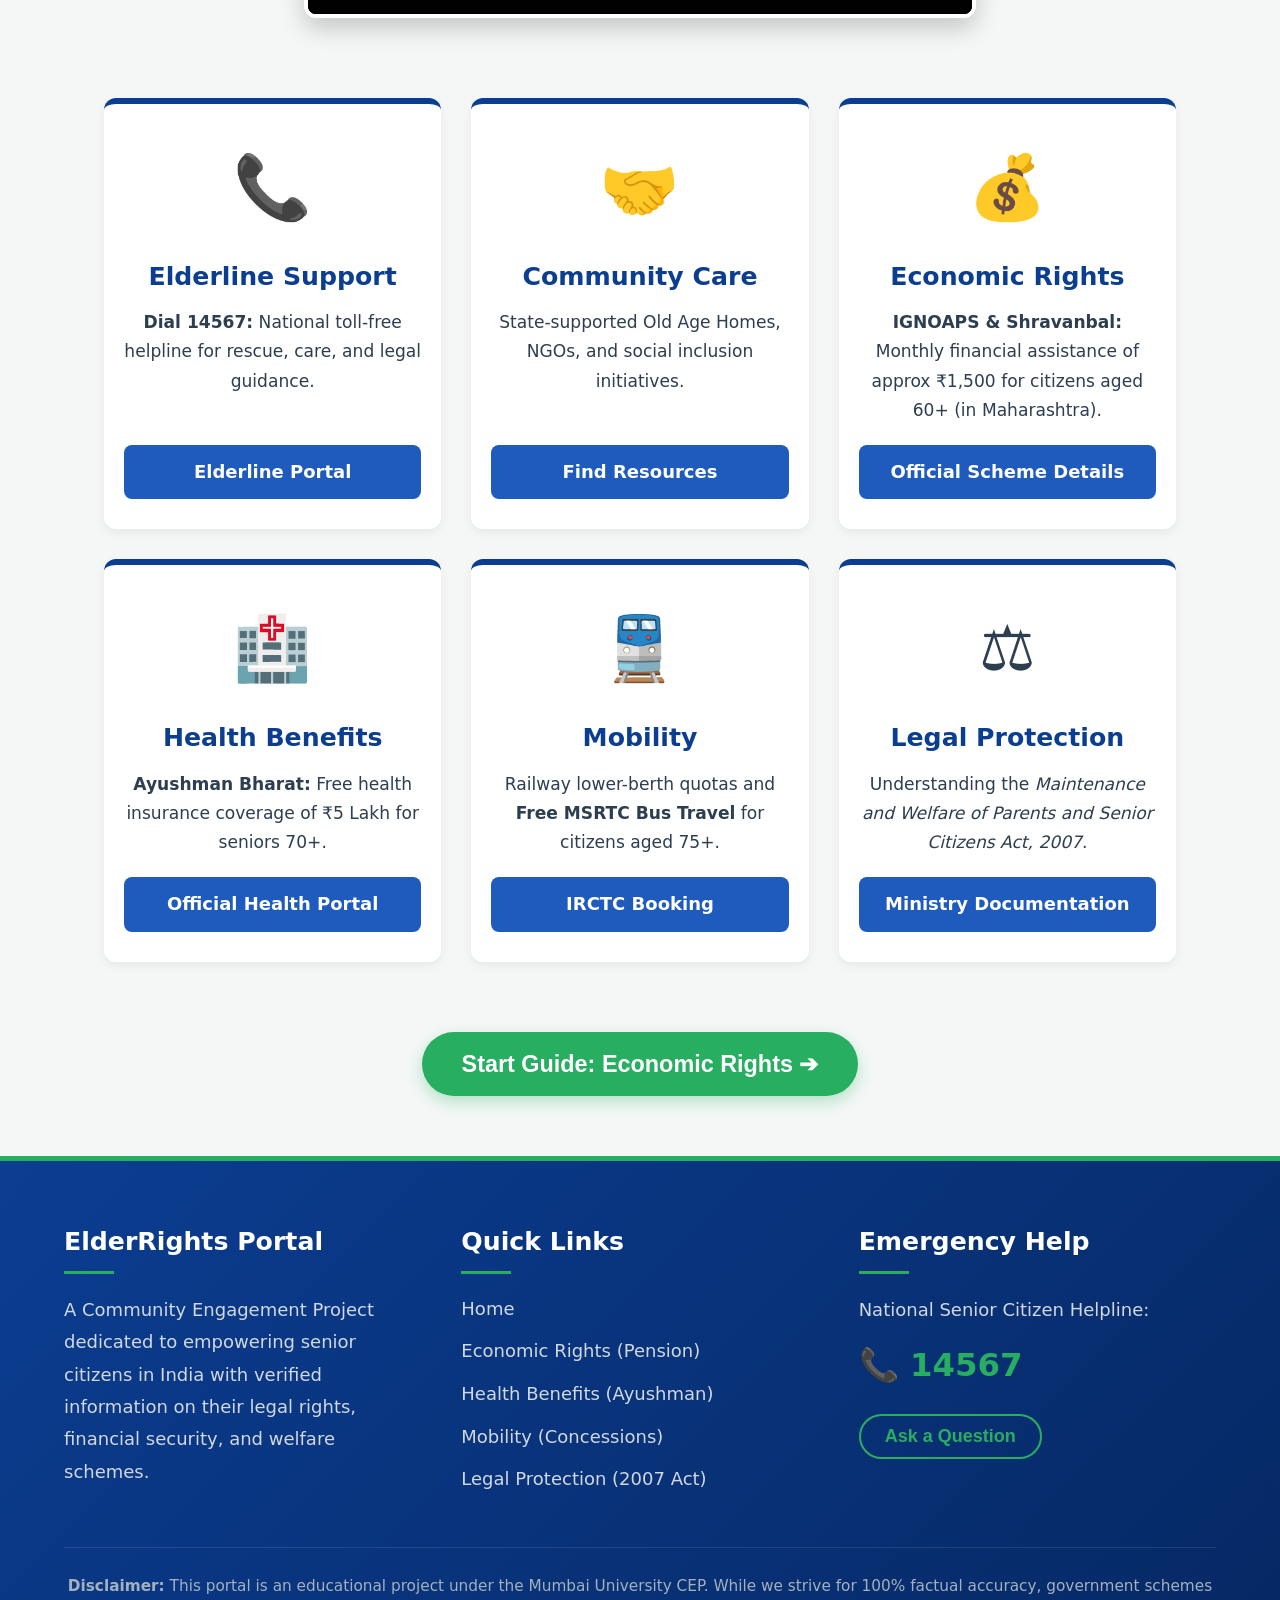
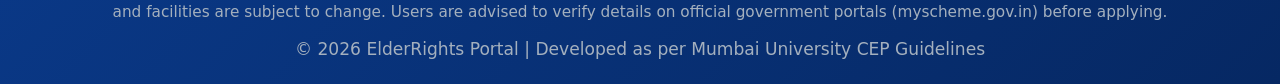
==== commit 22a02c36: "netlify modification" ====
--- a/ElderRights_Final/index.html
+++ b/ElderRights_Final/index.html
@@ -22,6 +22,7 @@
       href="https://fonts.googleapis.com/css2?family=Merriweather:wght@400;700&family=Poppins:wght@300;400;500;600;700&display=swap"
       rel="stylesheet"
     />
+    <link rel="icon" href="data:;base64,iVBORw0KGgo=">
 
     <link rel="stylesheet" href="css/style.css" />
   </head>
@@ -147,7 +148,7 @@
           care, and legal guidance.
         </p>
         <a
-          href="https://elderline.dosje.gov.in/"
+          href="https://scw.dosje.gov.in/elderline"
           target="_blank"
           rel="noopener noreferrer"
           class="btn-external"
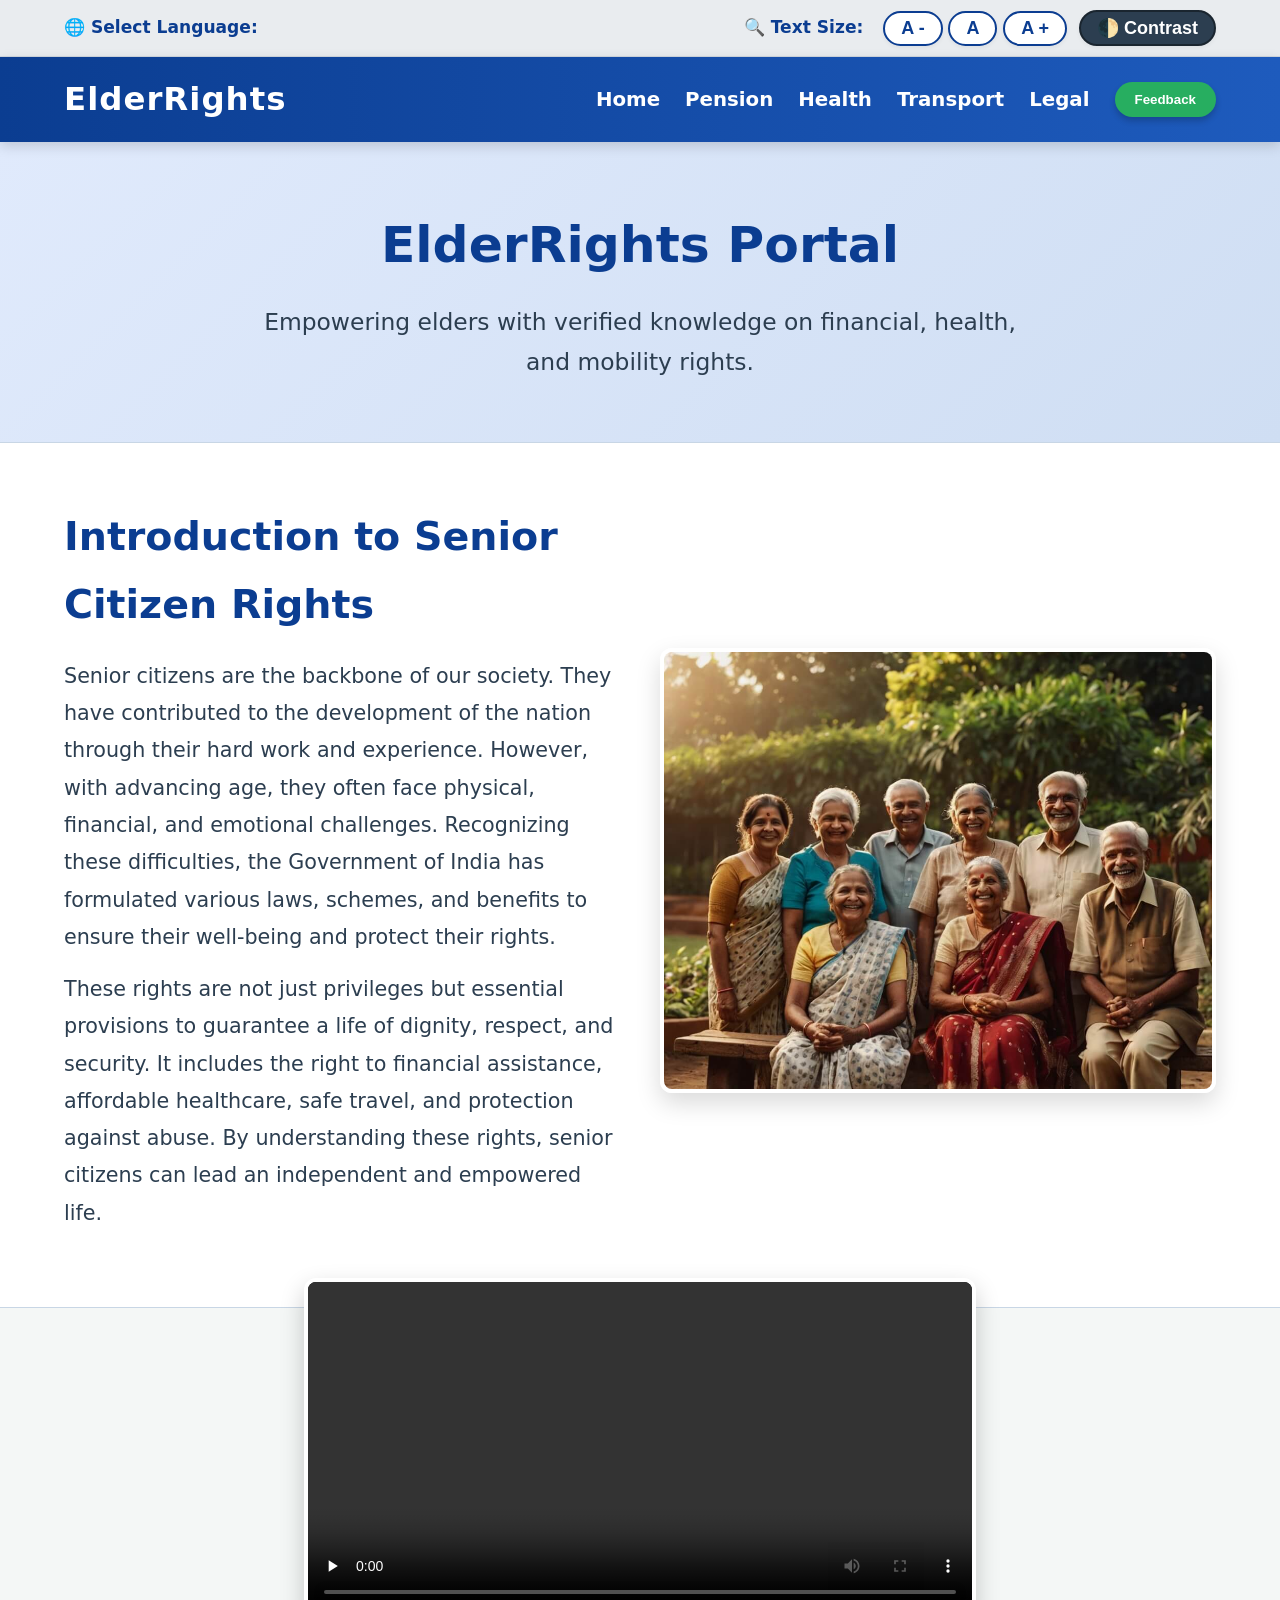
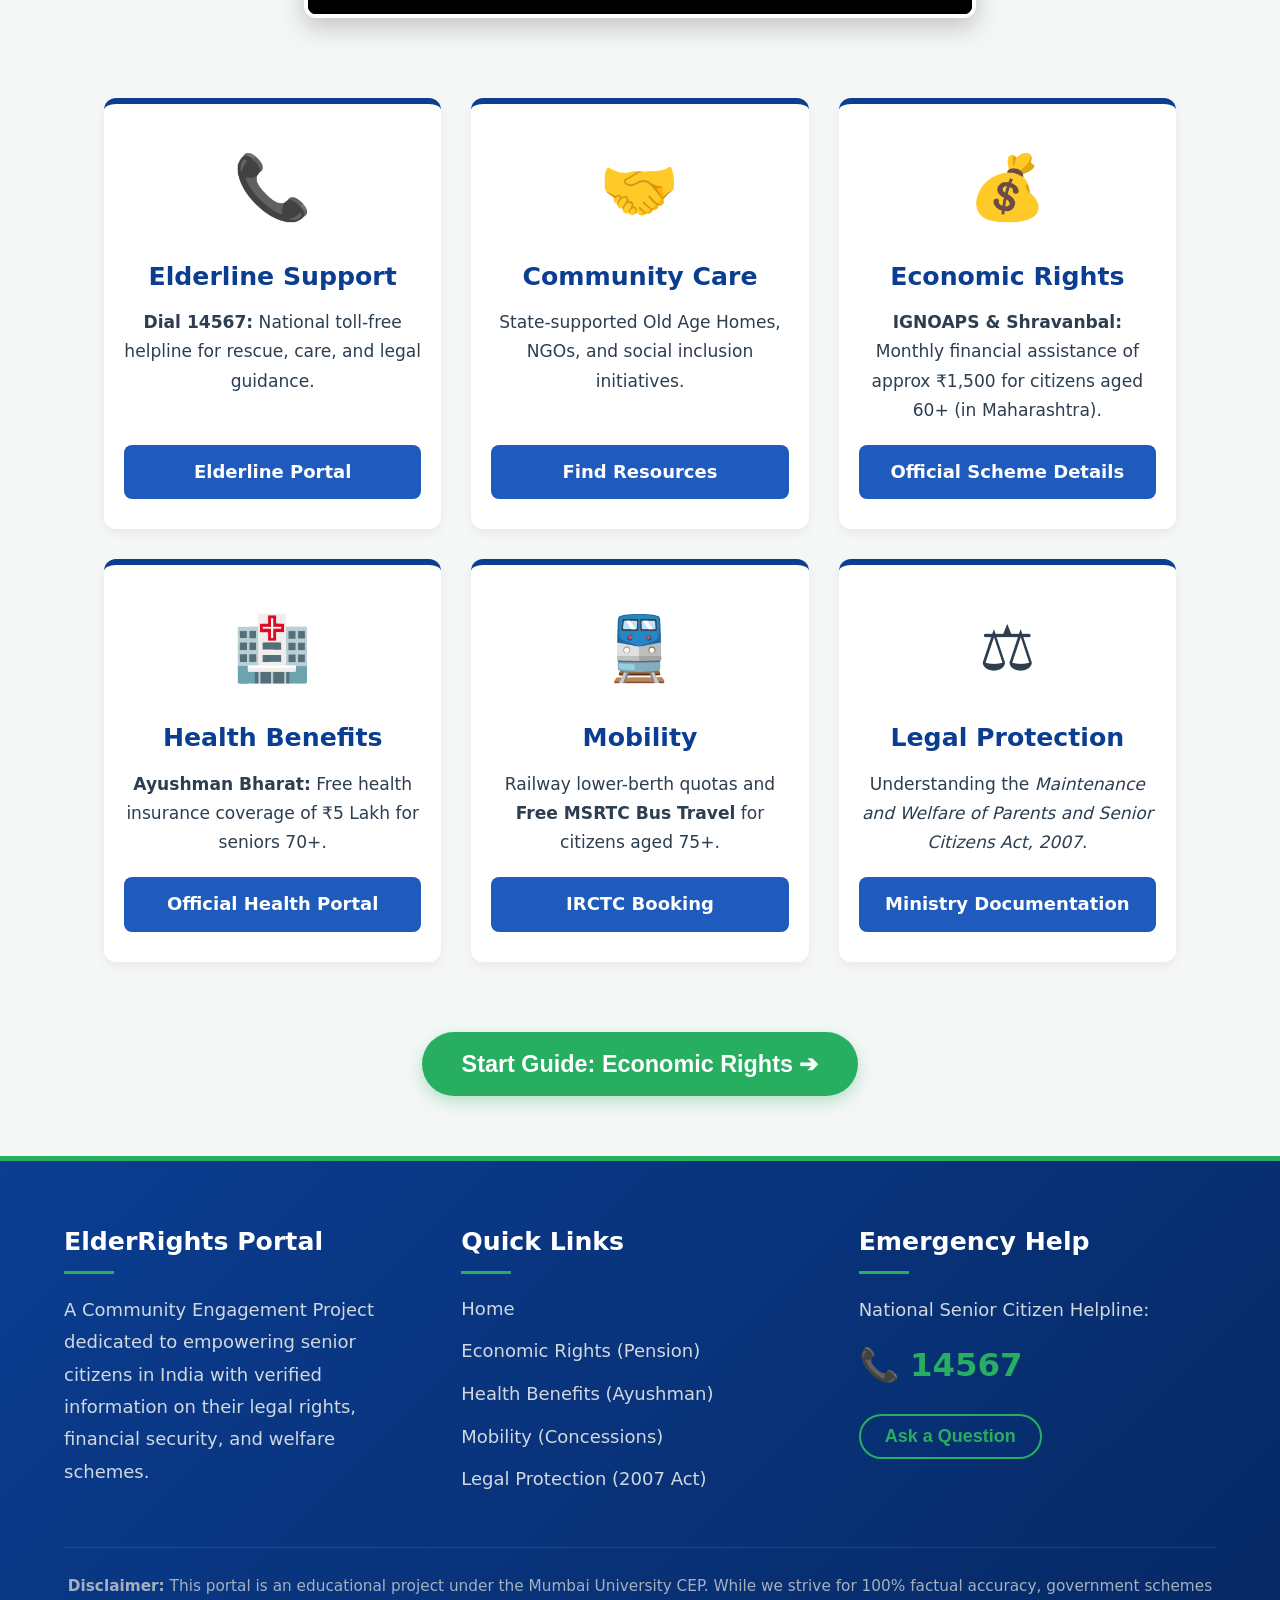
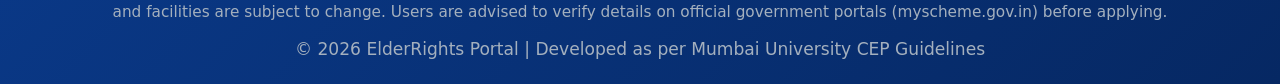
==== commit 060c7599: "Change the spelling" ====
--- a/ElderRights_Final/index.html
+++ b/ElderRights_Final/index.html
@@ -80,7 +80,7 @@
         <li><a href="legal.html">Legal</a></li>
         <li>
           <button onclick="uiController.openModal()" class="btn-nav">
-            Ask a Question
+            Feedback
           </button>
         </li>
       </ul>
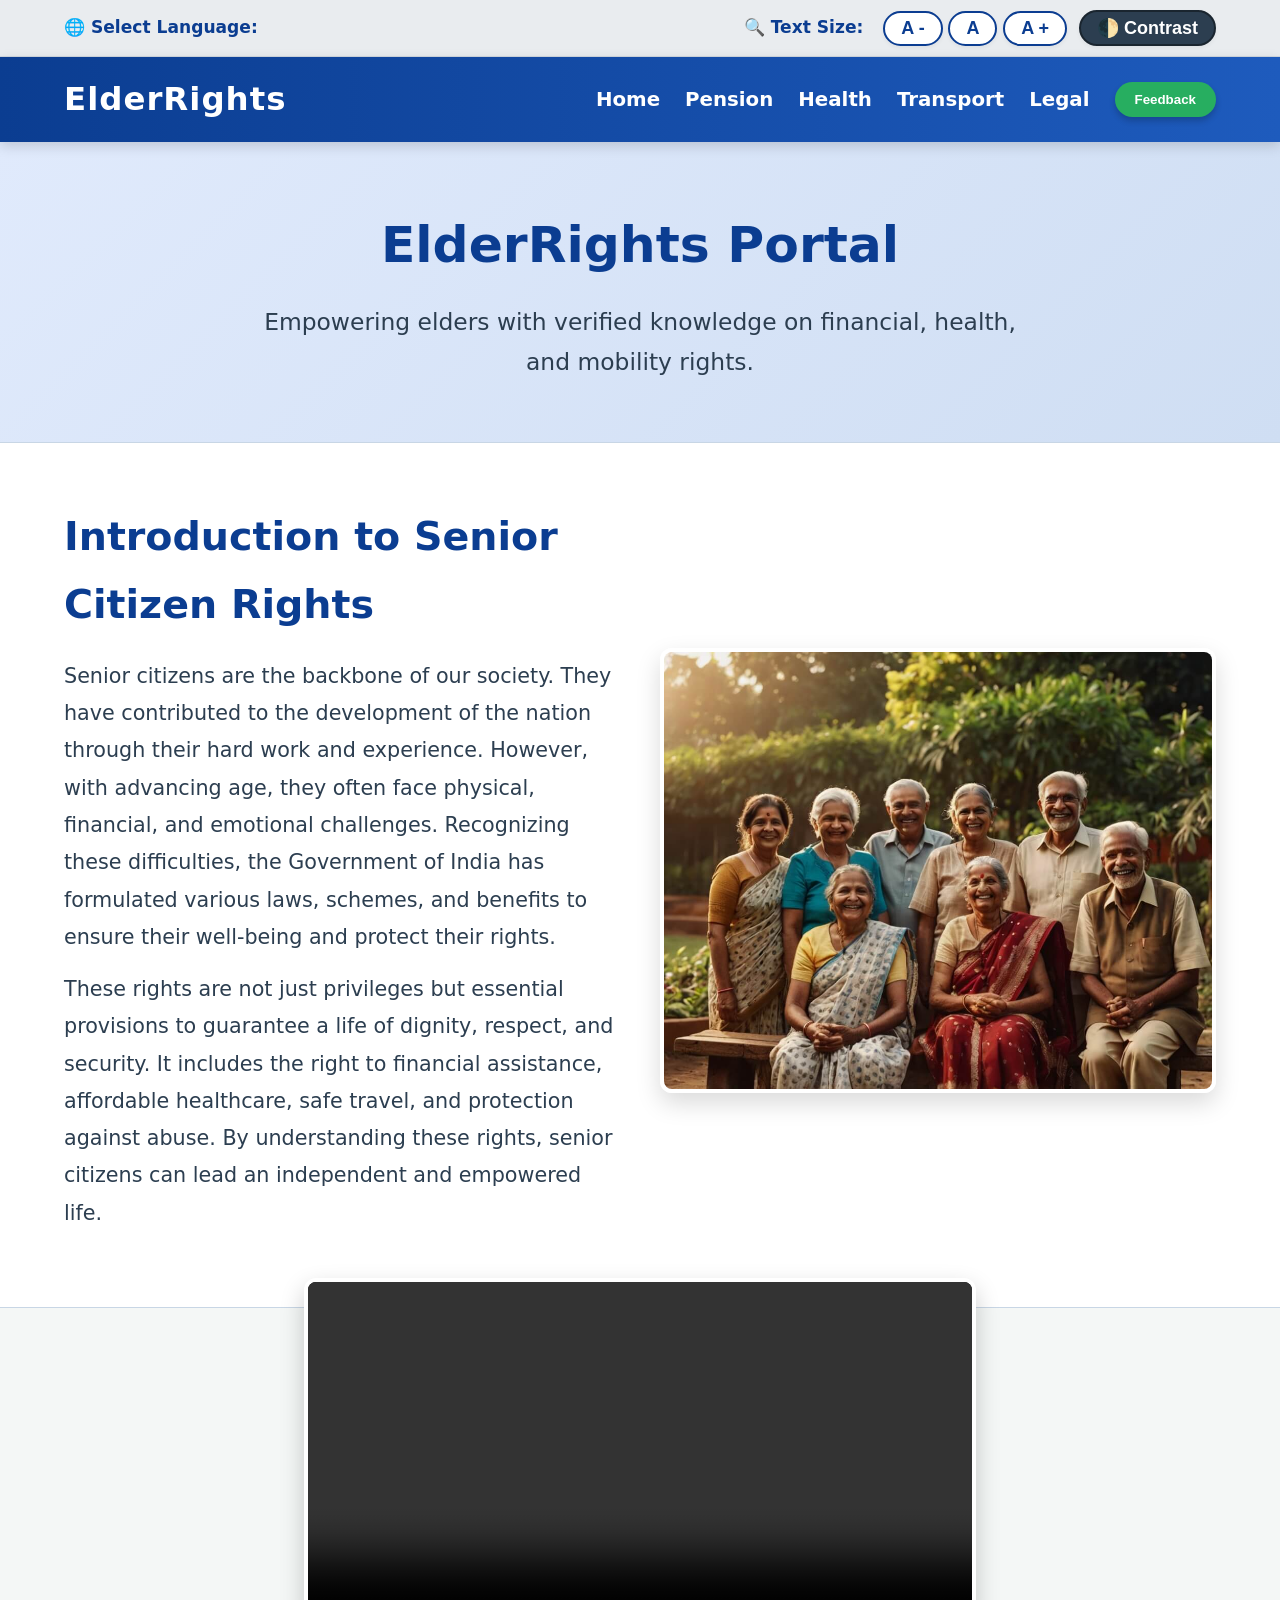
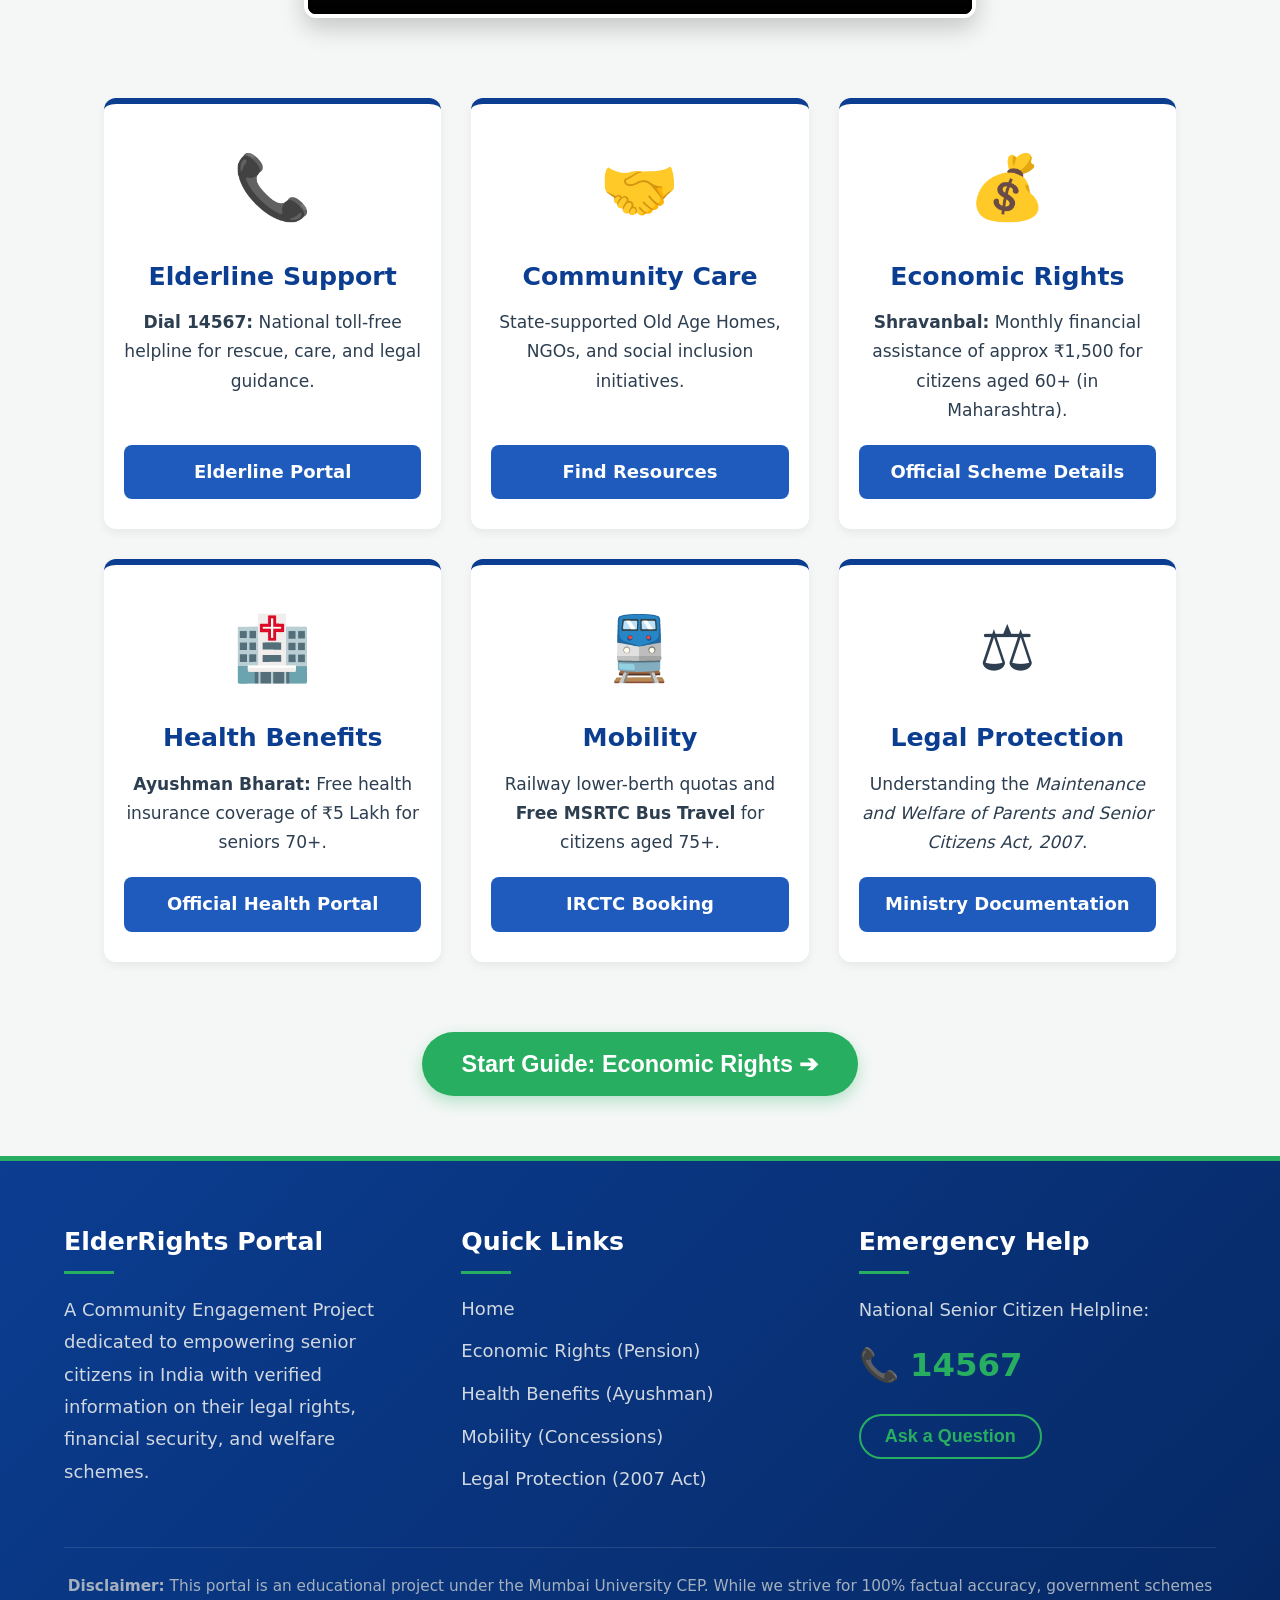
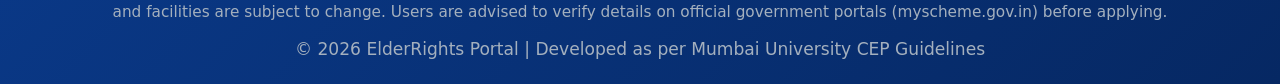
==== commit 921c3c5b: "update the shambhala scheme" ====
--- a/ElderRights_Final/index.html
+++ b/ElderRights_Final/index.html
@@ -175,11 +175,11 @@
         <div class="card-icon">💰</div>
         <h2>Economic Rights</h2>
         <p>
-          <strong>IGNOAPS & Shravanbal:</strong> Monthly financial assistance of
+          <strong>Shravanbal:</strong> Monthly financial assistance of
           approx ₹1,500 for citizens aged 60+ (in Maharashtra).
         </p>
         <a
-          href="https://www.myscheme.gov.in/schemes/ignoaps"
+          href="https://www.myscheme.gov.in/schemes/sbssps"
           target="_blank"
           rel="noopener noreferrer"
           class="btn-external"
